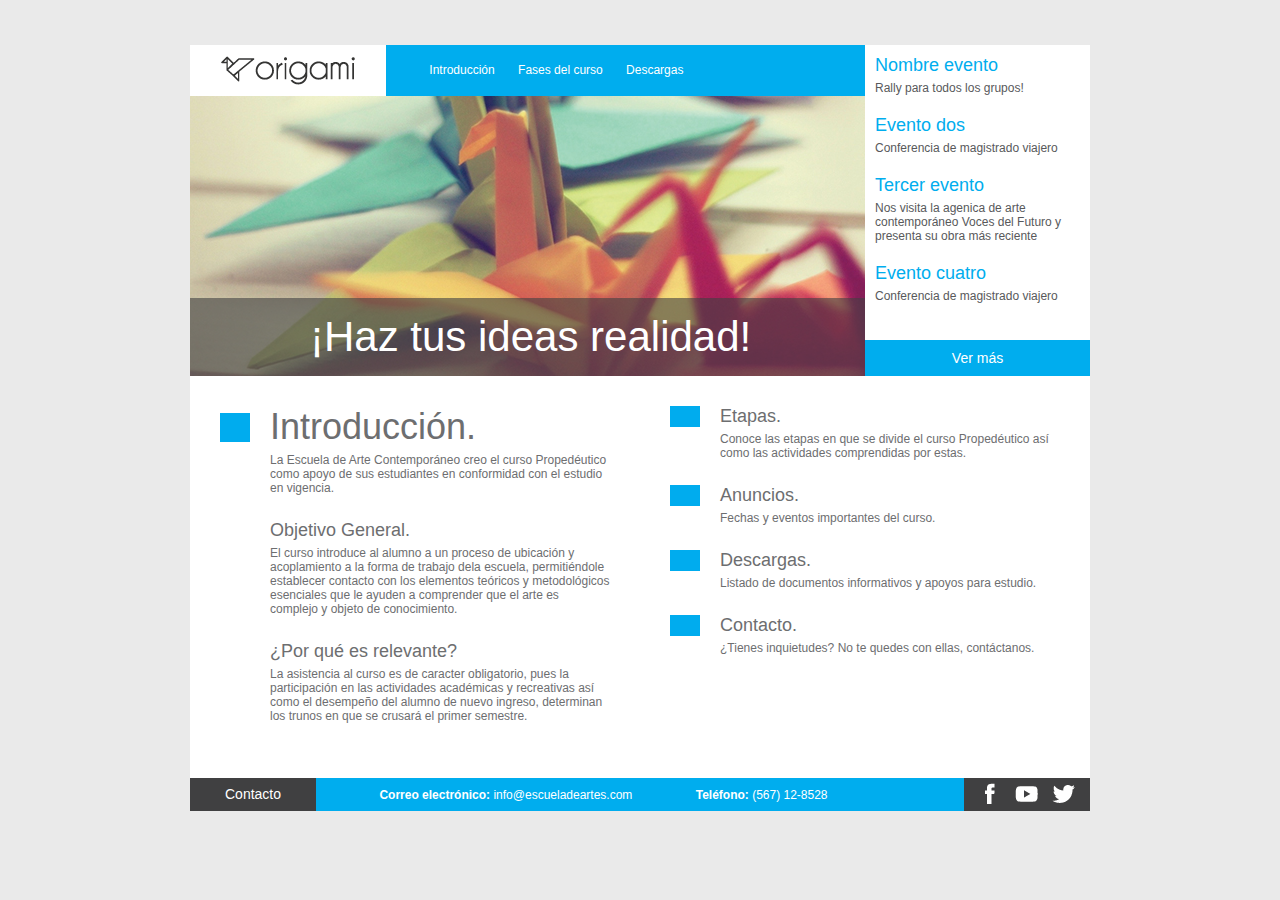
==== index.htm @ 9631505a "initial commit" ====
<!doctype html>
<html>
<head>
<meta charset="utf-8">
<title>Origami</title>
<meta name="mobile-web-app-capable" content="yes">
<link rel="shortcut icon" sizes="196x196" href="imagenes/favicon.png">
<link href="css/estilos.css" rel="stylesheet" type="text/css">
</head>
<body>
    <div id="contenido-principal">
        <header>
            <nav>
                <a href="index.htm" id="logo">Portada</a>
                <a href="index.htm">Introducción</a>
                <a href="fases.htm">Fases del curso</a>
                <a href="descargas.htm">Descargas</a>
            </nav>
            <div id="imagen-encabezado">
                <span>¡Haz tus ideas realidad!</span>
            </div>
            <div id="noticias">
                <div>
                    <a href="#">
                        <span>Nombre evento</span>
                        <p>Rally para todos los grupos!</p>
                    </a>
                    <a href="#">
                        <span>Evento dos</span>
                        <p>Conferencia de magistrado viajero</p>
                    </a>
                    <a href="#">
                        <span>Tercer evento</span>
                        <p>Nos visita la agenica de arte contemporáneo Voces del Futuro y presenta su obra más reciente</p>
                    </a>
                    <a href="#">
                        <span>Evento cuatro</span>
                        <p>Conferencia de magistrado viajero</p>
                    </a>
                </div>
                <a href="#">Ver más</a>
            </div>
        </header>
        <div id="contenido">
            <div class="columna-introduccion">
                <h1 class="bullet-azul">Introducción.</h1>
                <p>La Escuela de Arte Contemporáneo creo el curso Propedéutico como apoyo de sus estudiantes en conformidad con el estudio en vigencia.</p>
                <h2>Objetivo General.</h2>
                <p>El curso introduce al alumno a un proceso de ubicación y acoplamiento a la forma de trabajo dela escuela, permitiéndole establecer contacto con los elementos teóricos y metodológicos esenciales que le ayuden a comprender que el arte es complejo y objeto de conocimiento.</p>
                <h2>¿Por qué es relevante?</h2>
                <p>La asistencia al curso es de caracter obligatorio, pues la participación en las actividades académicas y recreativas así como el desempeño del alumno de nuevo ingreso, determinan los trunos en que se crusará el primer semestre.</p>
            </div>
            <div class="columna-introduccion">
                <h2 class="bullet-azul">Etapas.</h2>
                <p>Conoce las etapas en que se divide el curso Propedéutico así como las actividades comprendidas por estas.</p>
                <h2 class="bullet-azul">Anuncios.</h2>
                <p>Fechas y eventos importantes del curso.</p>
                <h2 class="bullet-azul">Descargas.</h2>
                <p>Listado de documentos informativos y apoyos para estudio.</p>
                <h2 class="bullet-azul">Contacto.</h2>
                <p>¿Tienes inquietudes? No te quedes con ellas, contáctanos.</p>
            </div>
        </div>
        <footer>
            <h4>Contacto</h4>
            <span>
                <strong>Correo electrónico:</strong> 
                <a href="mailto:info@escueladeartes.com">info@escueladeartes.com</a>
            </span>
            <span>
                <strong>Teléfono:</strong> (567) 12-8528
            </span>
            <div>
                <a href="#" id="facebook">Facebook</a>
                <a href="#" id="youtube">Youtube</a>
                <a href="#" id="twitter">Twitter</a>
            </div>
        </footer>
    </div>
</body>
</html>
---- css/estilos.css ----
body {
    font-family: Arial, Helvetica, sans-serif;
    font-size: 12px;
    color: #6d6e70;
    margin: 45px;
    background-color: #eaeaea;
}

#contenido-principal {
    position: relative;
    display: block;
    width: 900px;
    background-color: #fff;
    margin: 0 auto;
}

header, footer, #contenido {
    position: relative;
    display: block;
}

#contenido {
    overflow: auto;
}

header {
    background-color: #ccc;
}

footer {
    height: 33px;
    background-color: #00adee;
}

nav {
    position: relative;
    display: block;
    background-color: #00adee;
    height: 51px;
}

nav a {
    position: relative;
    display: inline-block;
    color: #fff;
    font-size: 12px;
    text-decoration: none;
    padding: 10px;
    margin-top: 8px;
}

nav a:hover {
    color: #404041;
    background-color: #fff;
}

nav #logo {
    margin: 0;
    height: 51px;
    background-color: #fff;
    width: 196px;
    vertical-align: top;
    background-image: url(../imagenes/logo.png);
    padding: 0;
    background-repeat: no-repeat;
    background-position: center;
    text-indent: 500px;
    overflow: hidden;
    margin-right: 30px;
}

#imagen-encabezado {
    position: relative;
    display: block;
    height: 280px;
    background-image: url(../imagenes/fondo-portada.jpg);
}

#imagen-encabezado > span {
    position: absolute;
    display: block;
    background-color: rgba(64,64,65,0.6);
    color: #fff;
    font-size: 42px;
    bottom: 0;
    left: 0;
    right: 0;
    padding: 15px 120px;
}
 
#noticias {
    position: absolute;
    display: block;
    right: 0;
    top: 0;
    width: 225px;
    background-color: #fff;
    bottom: 0;
}

#noticias > div {
    position: relative;
    display: block;
    height: 295px;
    overflow: auto;
}

#noticias > a {
    position: absolute;
    display: block;
    background-color: #00adee;
    color: #fff;
    font-size: 14px;
    text-decoration: none;
    padding: 10px;
    bottom: 0;
    left: 0;
    right: 0;
    text-align: center;
}

#noticias > div > a {
    position: relative;
    display: block;
    padding: 10px;
    text-decoration: none;
    color: #58595b;
}

#noticias > div > a > span {
    position: relative;
    display: block;
    color: #00adee;
    margin: 0 0 5px;
    font-size: 18px;
}

#noticias > div > a > p {
    margin: 0;
}

#noticias > div > a:hover {
    background-color: #404041;
}

#noticias > div > a:hover p {
    color: #fff;
}

.columna-introduccion {
    position: relative;
    display: block;
    float: left;
    width: 50%;
    padding: 30px;
    -webkit-box-sizing: border-box;
    -moz-box-sizing: border-box;
    box-sizing: border-box;
}

.columna-introduccion h1,
.columna-introduccion h2 {
    position: relative;
    display: block;
    margin: 0 0 5px;
    font-weight: normal;
}

.columna-introduccion h1 {
    font-size: 36px;
}

.columna-introduccion h2 {
    font-size: 18px;
}

.columna-introduccion p {
    margin: 0 0 25px;
}

.columna-introduccion * {
    padding-left: 50px;
}

.bullet-azul {
    background: url(../imagenes/bullet.jpg) no-repeat left center;
}

footer h4 {
    position: relative;
    display: inline-block;
    color: #fff;
    background-color: #404041;
    font-size: 14px;
    font-weight: normal;
    padding: 8px 35px 9px;
    margin: 0;
}

footer span {
    position: relative;
    display: inline-block;
    color: #fff;
    padding-left: 60px;
}

footer span a {
    color: #fff;
    text-decoration: none;
}

footer span a:hover {
    text-decoration: underline;
}

footer div {
    position: absolute;
    display: block;
    right: 0;
    top: 0;
    height: 33px;
    background-color: #404041;
    padding: 0 10px;
}

footer div a {
    position: relative;
    display: inline-block;
    width: 33px;
    height: 33px;
    text-indent: 100px;
    overflow: hidden;
    background-image: url(../imagenes/iconos-sociales.png);
    background-repeat: no-repeat;
}

footer div #facebook {
    background-position: 11px 5px;
}

footer div #facebook:hover {
    background-position: 11px -28px;
}

footer div #youtube {
    background-position: -40px 5px;
}

footer div #youtube:hover {
    background-position: -40px -28px;
}

footer div #twitter {
    background-position: -89px 5px;
}

footer div #twitter:hover {
    background-position: -89px -28px;
}

#columna-1,
#columna-2 {
    position: relative;
    display: block;
    float: left;
    -webkit-box-sizing: border-box;
    -moz-box-sizing: border-box;
    box-sizing: border-box;
}

#columna-1 {
    width: 220px;
}

#columna-2 {
    width: 680px;
}

#imagen-fases {
    position: relative;
    display: block;
    height: 225px;
    background-image: url(../imagenes/mosaico-fases.jpg);
    background-repeat: no-repeat
}

#columna-1 div h2 {
    margin: 0;
    background-color: #00adee;
    color: #fff;
    text-align: center;
    font-size: 30px;
    font-weight: normal;
}

#fases {
    position: relative;
    display: block;
    height: 400px;
    border-right: 1px solid #00adee;
    background-color: #fff;
}

#fases a {
    position: relative;
    display: inline-block;
    text-align: center;
    padding: 10px;
    text-decoration: none;
    color: #00adee;
    font-size: 16px;
    margin: 5px 5px 0 30px;
}

#fases a:hover {
    background-color: #404041;
    color: #fff;
}

#columna-2 #titulo{
    padding-left: 50px;
}

#columna-2 #titulo h1,
#columna-2 #titulo > span {
    padding-left: 50px;
}

#columna-2 p {
    padding-left: 100px;
    padding-right: 15px;
    letter-spacing: 1px;
    line-height: 20px;
}

#titulo h1 {
    position: relative;
    display: block;
    font-weight: normal;
    font-size: 30px;
    margin: 0 0 5px;
}

#titulo span {
    display: block;
    color: #00adee;
    margin: 0;
    font-size: 20px;
}

.derecha {
    text-align: right;
}

.derecha a {
    position: relative;
    display: inline-block;
    padding: 10px;
    margin-top: 50px;
    margin-right: 30px;
    background-color: #00adee;
    text-decoration: none;
    color: #fff;
    font-size: 18px;
}

.derecha a:hover {
    background-color: #404041;
    
}

#columna-2 p span {
    font-weight: bold;
}

.bullet-num {
    background-image: url(../imagenes/bullet.jpg);
}

.bullet-num {
    position: relative;
    display: inline-block;
    width: 45px;
    height: 45px;
    top: 50px;
    text-align: center;
    font-size: 30px;
}

#bullet-num-1:after {
    content: "1";
    color: #fff;
    text-align: center;
    
}

#titulo div > span {
     font-size: 40px;
    margin: 0;
}

#bullet-num-2: {
    top:60px;
}

#bullet-num-2:after {
    content: "2";
    color: #fff;
    text-align: center;   
}

.documentos a{
    position: relative;
    display: block;
    text-decoration: none;
    color: #6d6e70;
    font-size: 16px;
    overflow: hidden;
    background-image: url(../imagenes/icono-descargar.png);
    background-repeat: no-repeat;
    padding-left: 50px;
    margin-left: 100px;
    padding-top: 10px;
}

.documentos a:hover {
    color: #404041;
    background-position: 0 -42px;
}

#proteccion {
    box-sizing: border-box;
    position: relative;
    display: block;
    height: 400px;
    border-right: 1px solid #00adee;
    background-color: #fff;
    text-align: center;
    padding: 35px 40px 20px;
}

#imagen-descargas {
    position: relative;
    display: block;
    height: 225px;
    background-image: url(../imagenes/mosaico-descargas.jpg);
    background-repeat: no-repeat
}
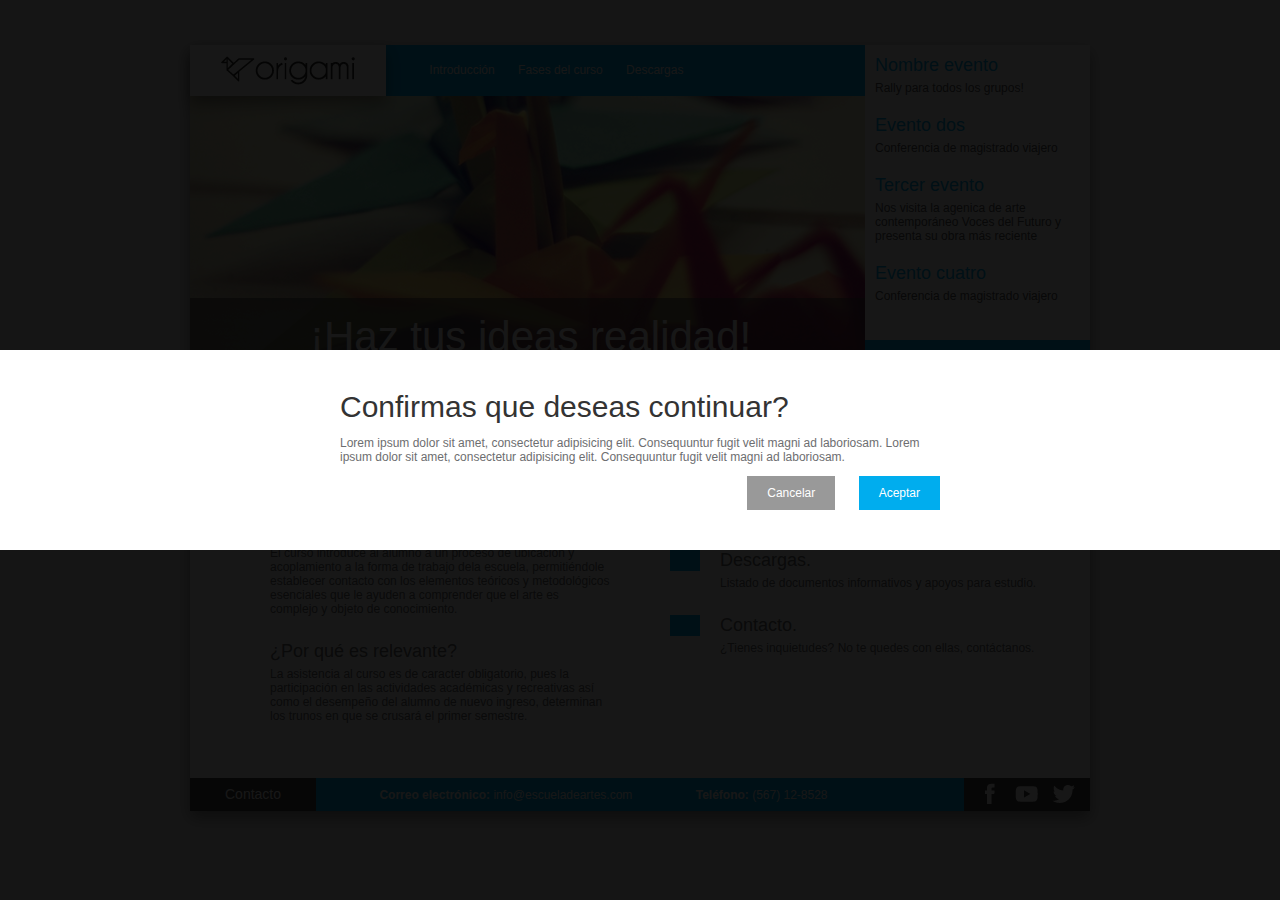
==== commit ce7b5217: "caja de dialogo estilo w8" ====
--- a/index.htm
+++ b/index.htm
@@ -8,6 +8,19 @@
 <link href="css/estilos.css" rel="stylesheet" type="text/css">
 </head>
 <body>
+<!-- Modal estilo Windows 8-->
+   <div id="overlay"></div>
+   <div id="ventana-dialogo">
+       <div>
+           <h4>Confirmas que deseas continuar?</h4>
+           <p>Lorem ipsum dolor sit amet, consectetur adipisicing elit. Consequuntur fugit velit magni ad laboriosam. Lorem ipsum dolor sit amet, consectetur adipisicing elit. Consequuntur fugit velit magni ad laboriosam.</p>
+           <div id="acciones">
+               <a href="#" class="gris">Cancelar</a>
+               <a href="#" class="normal">Aceptar</a>
+           </div>
+       </div>
+   </div>
+   <div id="overlay"></div>
     <div id="contenido-principal">
         <header>
             <nav>
--- a/css/estilos.css
+++ b/css/estilos.css
@@ -12,6 +12,9 @@
     width: 900px;
     background-color: #fff;
     margin: 0 auto;
+    -webkit-box-shadow: 0 7px 15px rgba(0,0,0,0.4);
+    -moz-box-shadow: 0 7px 15px rgba(0,0,0,0.4);
+    box-shadow: 0 7px 15px rgba(0,0,0,0.4);
 }
 
 header, footer, #contenido {
@@ -47,6 +50,9 @@
     text-decoration: none;
     padding: 10px;
     margin-top: 8px;
+    -webkit-transition: all 0.5s ease;
+    -moz-transition: all 0.5s ease;
+    transition: all 0.5s ease;
 }
 
 nav a:hover {
@@ -67,6 +73,10 @@
     text-indent: 500px;
     overflow: hidden;
     margin-right: 30px;
+    -webkit-box-shadow: 0 7px 15px rgba(0,0,0,0.4);
+    -moz-box-shadow: 0 7px 15px rgba(0,0,0,0.4);
+    box-shadow: 0 7px 15px rgba(0,0,0,0.4);
+    z-index: 1;
 }
 
 #imagen-encabezado {
@@ -125,6 +135,9 @@
     padding: 10px;
     text-decoration: none;
     color: #58595b;
+    -webkit-transition: all 0.5s ease;
+    -moz-transition: all 0.5s ease;
+    transition: all 0.5s ease;
 }
 
 #noticias > div > a > span {
@@ -137,6 +150,9 @@
 
 #noticias > div > a > p {
     margin: 0;
+    -webkit-transition: all 0.5s ease;
+    -moz-transition: all 0.5s ease;
+    transition: all 0.5s ease;
 }
 
 #noticias > div > a:hover {
@@ -232,6 +248,9 @@
     overflow: hidden;
     background-image: url(../imagenes/iconos-sociales.png);
     background-repeat: no-repeat;
+    -webkit-transition: all 0.5s ease;
+    -moz-transition: all 0.5s ease;
+    transition: all 0.5s ease;
 }
 
 footer div #facebook {
@@ -310,6 +329,9 @@
     color: #00adee;
     font-size: 16px;
     margin: 5px 5px 0 30px;
+    -webkit-transition: all 0.5s ease;
+    -moz-transition: all 0.5s ease;
+    transition: all 0.5s ease;
 }
 
 #fases a:hover {
@@ -362,6 +384,9 @@
     text-decoration: none;
     color: #fff;
     font-size: 18px;
+    -webkit-transition: all 0.5s ease;
+    -moz-transition: all 0.5s ease;
+    transition: all 0.5s ease;
 }
 
 .derecha a:hover {
@@ -421,6 +446,9 @@
     padding-left: 50px;
     margin-left: 100px;
     padding-top: 10px;
+    -webkit-transition: all 0.5s ease;
+    -moz-transition: all 0.5s ease;
+    transition: all 0.5s ease;
 }
 
 .documentos a:hover {
@@ -445,4 +473,69 @@
     height: 225px;
     background-image: url(../imagenes/mosaico-descargas.jpg);
     background-repeat: no-repeat
-}+}
+
+/* Modal estilo Windows 8*/
+#overlay {
+    position: fixed;
+    display: block;
+    top:0;
+    bottom: 0;
+    left: 0;
+    right: 0;
+    background-color: rgba(0,0,0,0.7);
+    z-index: 2;
+}
+
+#ventana-dialogo {
+    position: fixed;
+    display: block;
+    top: 50%;
+    left: 0;
+    right: 0;
+    background-color: #fff;
+    z-index: 3;
+    padding: 40px 0;
+    -webkit-transform: translate(0, -50%);
+    -moz-transform: translate(0, -50%);
+    transform: translate(0, -50%);
+}
+
+#ventana-dialogo > div {
+    position: relative;
+    display: block;
+    margin: 0 auto;
+    width: 600px;
+}
+
+#ventana-dialogo > div h4 {
+    position: relative;
+    display: block;
+    margin: 0 0 10px;
+    font-size: 30px;
+    font-weight: normal;
+    color: #333;
+}
+
+#ventana-dialogo > div #acciones {
+    position: relative;
+    display: block;
+    text-align: right;
+}
+
+#ventana-dialogo > div #acciones a {
+    position: relative;
+    display: inline-block;
+    margin-left: 20px;
+    padding: 10px 20px;
+    color: #fff;
+    text-decoration: none;
+}
+
+#ventana-dialogo > div #acciones a.gris {
+    background-color: #999;
+}
+
+#ventana-dialogo > div #acciones a.normal {
+    background-color: #00adee;
+}
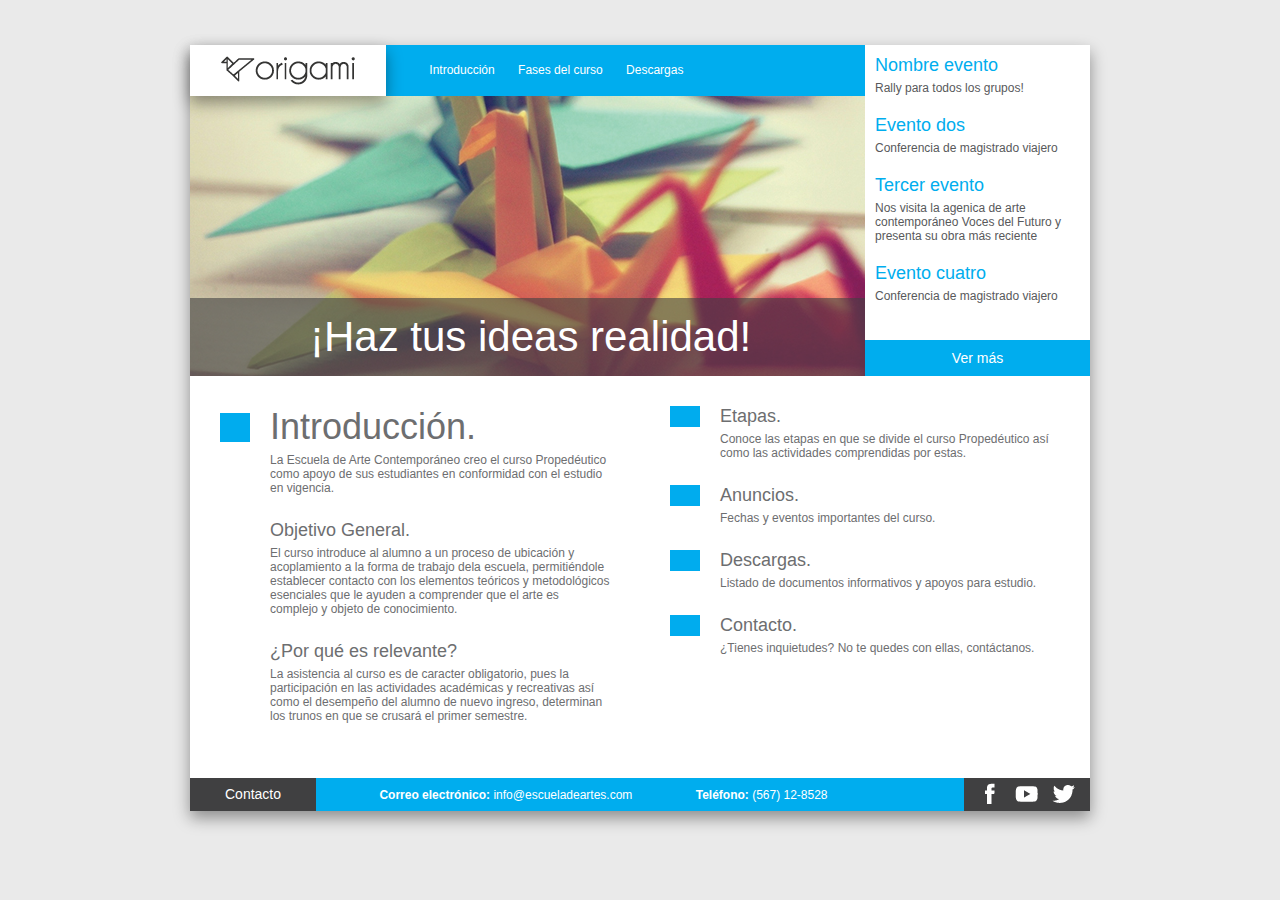
==== commit 4b05f8e6: "caja de dialogo material design" ====
--- a/index.htm
+++ b/index.htm
@@ -8,18 +8,7 @@
 <link href="css/estilos.css" rel="stylesheet" type="text/css">
 </head>
 <body>
-<!-- Modal estilo Windows 8-->
-   <div id="overlay"></div>
-   <div id="ventana-dialogo">
-       <div>
-           <h4>Confirmas que deseas continuar?</h4>
-           <p>Lorem ipsum dolor sit amet, consectetur adipisicing elit. Consequuntur fugit velit magni ad laboriosam. Lorem ipsum dolor sit amet, consectetur adipisicing elit. Consequuntur fugit velit magni ad laboriosam.</p>
-           <div id="acciones">
-               <a href="#" class="gris">Cancelar</a>
-               <a href="#" class="normal">Aceptar</a>
-           </div>
-       </div>
-   </div>
+<!-- Modal estilo material design-->
    <div id="overlay"></div>
     <div id="contenido-principal">
         <header>
--- a/css/estilos.css
+++ b/css/estilos.css
@@ -475,67 +475,4 @@
     background-repeat: no-repeat
 }
 
-/* Modal estilo Windows 8*/
-#overlay {
-    position: fixed;
-    display: block;
-    top:0;
-    bottom: 0;
-    left: 0;
-    right: 0;
-    background-color: rgba(0,0,0,0.7);
-    z-index: 2;
-}
-
-#ventana-dialogo {
-    position: fixed;
-    display: block;
-    top: 50%;
-    left: 0;
-    right: 0;
-    background-color: #fff;
-    z-index: 3;
-    padding: 40px 0;
-    -webkit-transform: translate(0, -50%);
-    -moz-transform: translate(0, -50%);
-    transform: translate(0, -50%);
-}
-
-#ventana-dialogo > div {
-    position: relative;
-    display: block;
-    margin: 0 auto;
-    width: 600px;
-}
-
-#ventana-dialogo > div h4 {
-    position: relative;
-    display: block;
-    margin: 0 0 10px;
-    font-size: 30px;
-    font-weight: normal;
-    color: #333;
-}
-
-#ventana-dialogo > div #acciones {
-    position: relative;
-    display: block;
-    text-align: right;
-}
-
-#ventana-dialogo > div #acciones a {
-    position: relative;
-    display: inline-block;
-    margin-left: 20px;
-    padding: 10px 20px;
-    color: #fff;
-    text-decoration: none;
-}
-
-#ventana-dialogo > div #acciones a.gris {
-    background-color: #999;
-}
-
-#ventana-dialogo > div #acciones a.normal {
-    background-color: #00adee;
-}
+/* Modal estilo material design*/
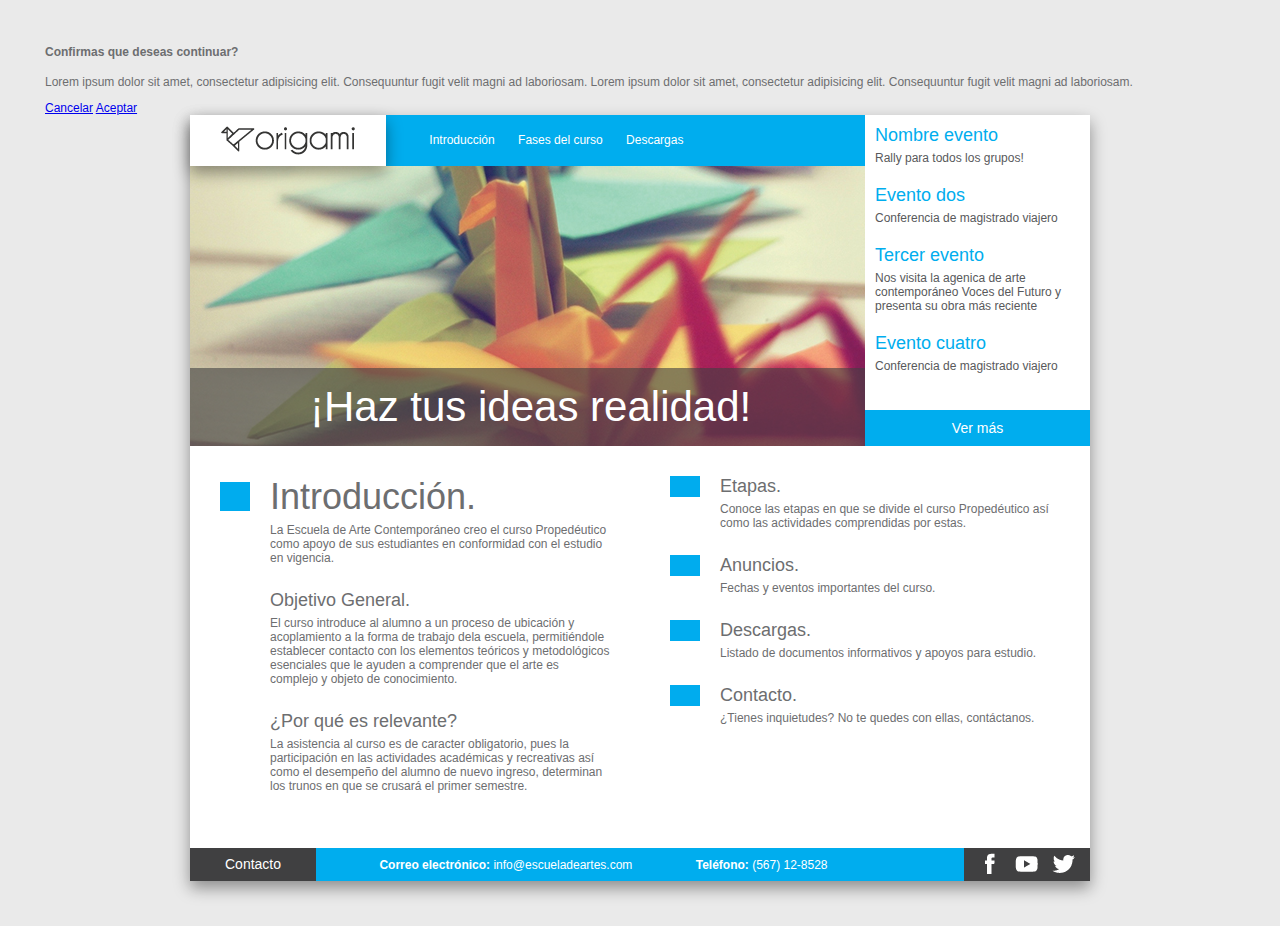
==== commit ee178c63: "eliminado div extra" ====
--- a/index.htm
+++ b/index.htm
@@ -8,8 +8,18 @@
 <link href="css/estilos.css" rel="stylesheet" type="text/css">
 </head>
 <body>
-<!-- Modal estilo material design-->
+<!-- Modal estilo Windows 8-->
    <div id="overlay"></div>
+   <div id="ventana-dialogo">
+       <div>
+           <h4>Confirmas que deseas continuar?</h4>
+           <p>Lorem ipsum dolor sit amet, consectetur adipisicing elit. Consequuntur fugit velit magni ad laboriosam. Lorem ipsum dolor sit amet, consectetur adipisicing elit. Consequuntur fugit velit magni ad laboriosam.</p>
+           <div id="acciones">
+               <a href="#" class="gris">Cancelar</a>
+               <a href="#" class="normal">Aceptar</a>
+           </div>
+       </div>
+   </div>
     <div id="contenido-principal">
         <header>
             <nav>
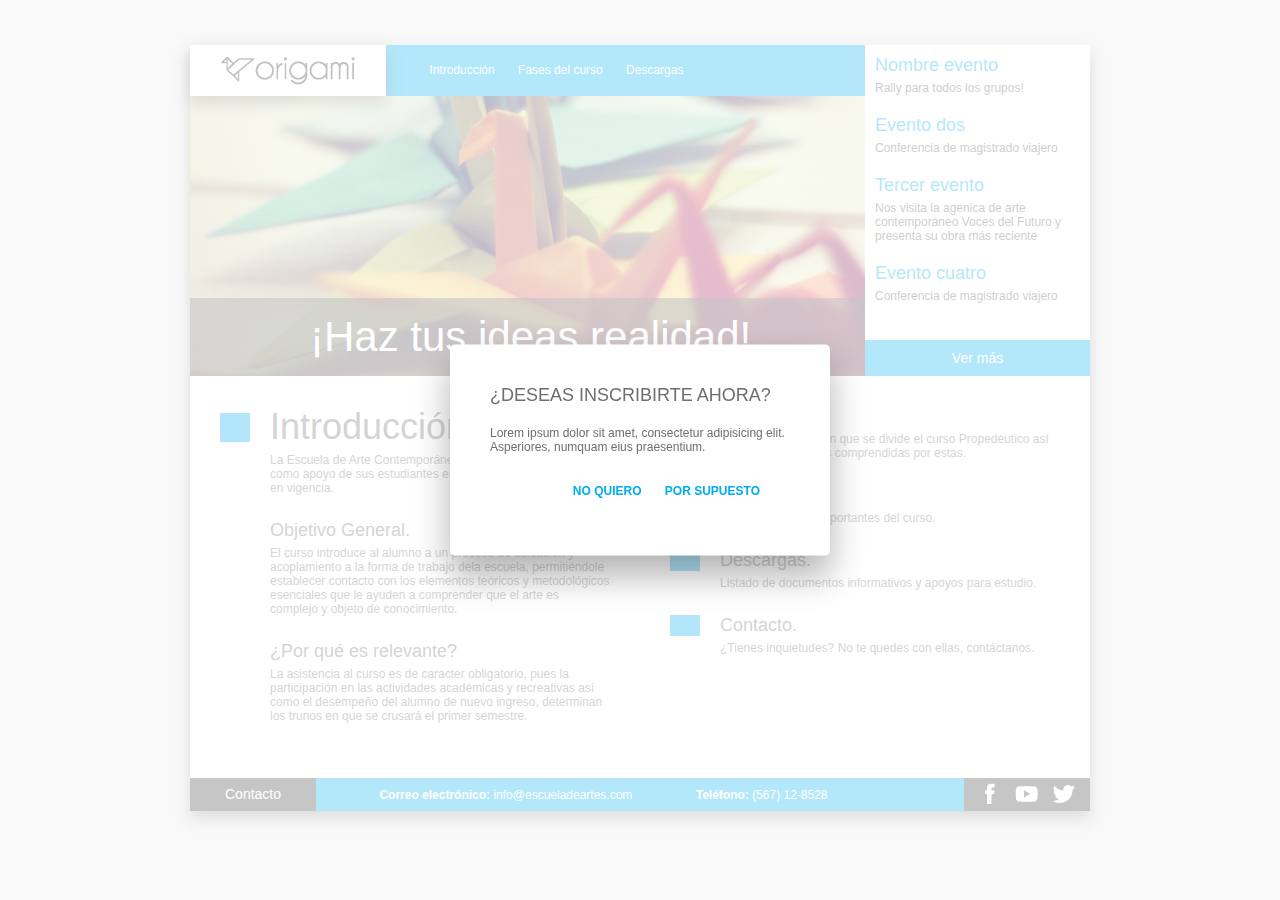
==== commit 72560773: "caja de dialogo material design finalizada" ====
--- a/index.htm
+++ b/index.htm
@@ -8,16 +8,14 @@
 <link href="css/estilos.css" rel="stylesheet" type="text/css">
 </head>
 <body>
-<!-- Modal estilo Windows 8-->
+<!-- Modal estilo material design-->
    <div id="overlay"></div>
-   <div id="ventana-dialogo">
-       <div>
-           <h4>Confirmas que deseas continuar?</h4>
-           <p>Lorem ipsum dolor sit amet, consectetur adipisicing elit. Consequuntur fugit velit magni ad laboriosam. Lorem ipsum dolor sit amet, consectetur adipisicing elit. Consequuntur fugit velit magni ad laboriosam.</p>
-           <div id="acciones">
-               <a href="#" class="gris">Cancelar</a>
-               <a href="#" class="normal">Aceptar</a>
-           </div>
+   <div id="dialogo">
+       <h4>¿Deseas inscribirte ahora?</h4>
+       <p>Lorem ipsum dolor sit amet, consectetur adipisicing elit. Asperiores, numquam eius praesentium. </p>
+       <div id="acciones">
+           <a href="#">No quiero</a>
+           <a href="#">Por supuesto</a>
        </div>
    </div>
     <div id="contenido-principal">
--- a/css/estilos.css
+++ b/css/estilos.css
@@ -476,3 +476,77 @@
 }
 
 /* Modal estilo material design*/
+#overlay {
+    position: fixed;
+    display: block;
+    left: 0;
+    right: 0;
+    top: 0;
+    bottom: 0;
+    background-color: rgba(255,255,255,0.7);
+    z-index: 2;
+}
+
+#dialogo {
+    position: fixed;
+    display: block;
+    width: 300px;
+    top: 50%;
+    left: 50%;
+    background-color: #fff;
+    padding: 40px 40px 30px;
+    -webkit-box-shadow: 0 20px 35px rgba(0,0,0,0.3);
+    -moz-box-shadow: 0 20px 35px rgba(0,0,0,0.3);
+    box-shadow: 0 20px 35px rgba(0,0,0,0.3);
+    z-index: 3;
+    -webkit-border-radius: 5px;
+    -moz-border-radius: 5px;
+    border-radius: 5px;
+    -webkit-transform: translate(-50%, -50%);
+    -moz-transform: translate(-50%, -50%);
+    transform: translate(-50%, -50%);
+}
+
+#dialogo h4 {
+    position: relative;
+    display: block;
+    font-size: 18px;
+    font-weight: normal;
+    margin: 0 0 20px;
+    text-transform: uppercase;
+}
+
+#dialogo p {
+    position: relative;
+    display: block;
+    margin: 0;
+}
+
+#dialogo #acciones {
+    position: relative;
+    display: block;
+    margin: 20px;
+    text-align: right;
+}
+
+#dialogo #acciones a {
+    position: relative;
+    display: inline-block;
+    text-transform: uppercase;
+    font-weight: bold;
+    padding: 10px 10px 8px;
+    color: #00adee;
+    text-decoration: none;
+    -webkit-border-radius: 5px;
+    -moz-border-radius: 5px;
+    border-radius: 5px;
+    -webkit-transition: box-shadow 0.5s ease;
+    -moz-transition: box-shadow 0.5s ease;
+    transition: box-shadow 0.5s ease;
+}
+
+#dialogo #acciones a:hover {
+    -webkit-box-shadow: 0 5px 10px rgba(0,0,0,0.3);
+    -moz-box-shadow: 0 5px 10px rgba(0,0,0,0.3);
+    box-shadow: 0 5px 10px rgba(0,0,0,0.3);
+}